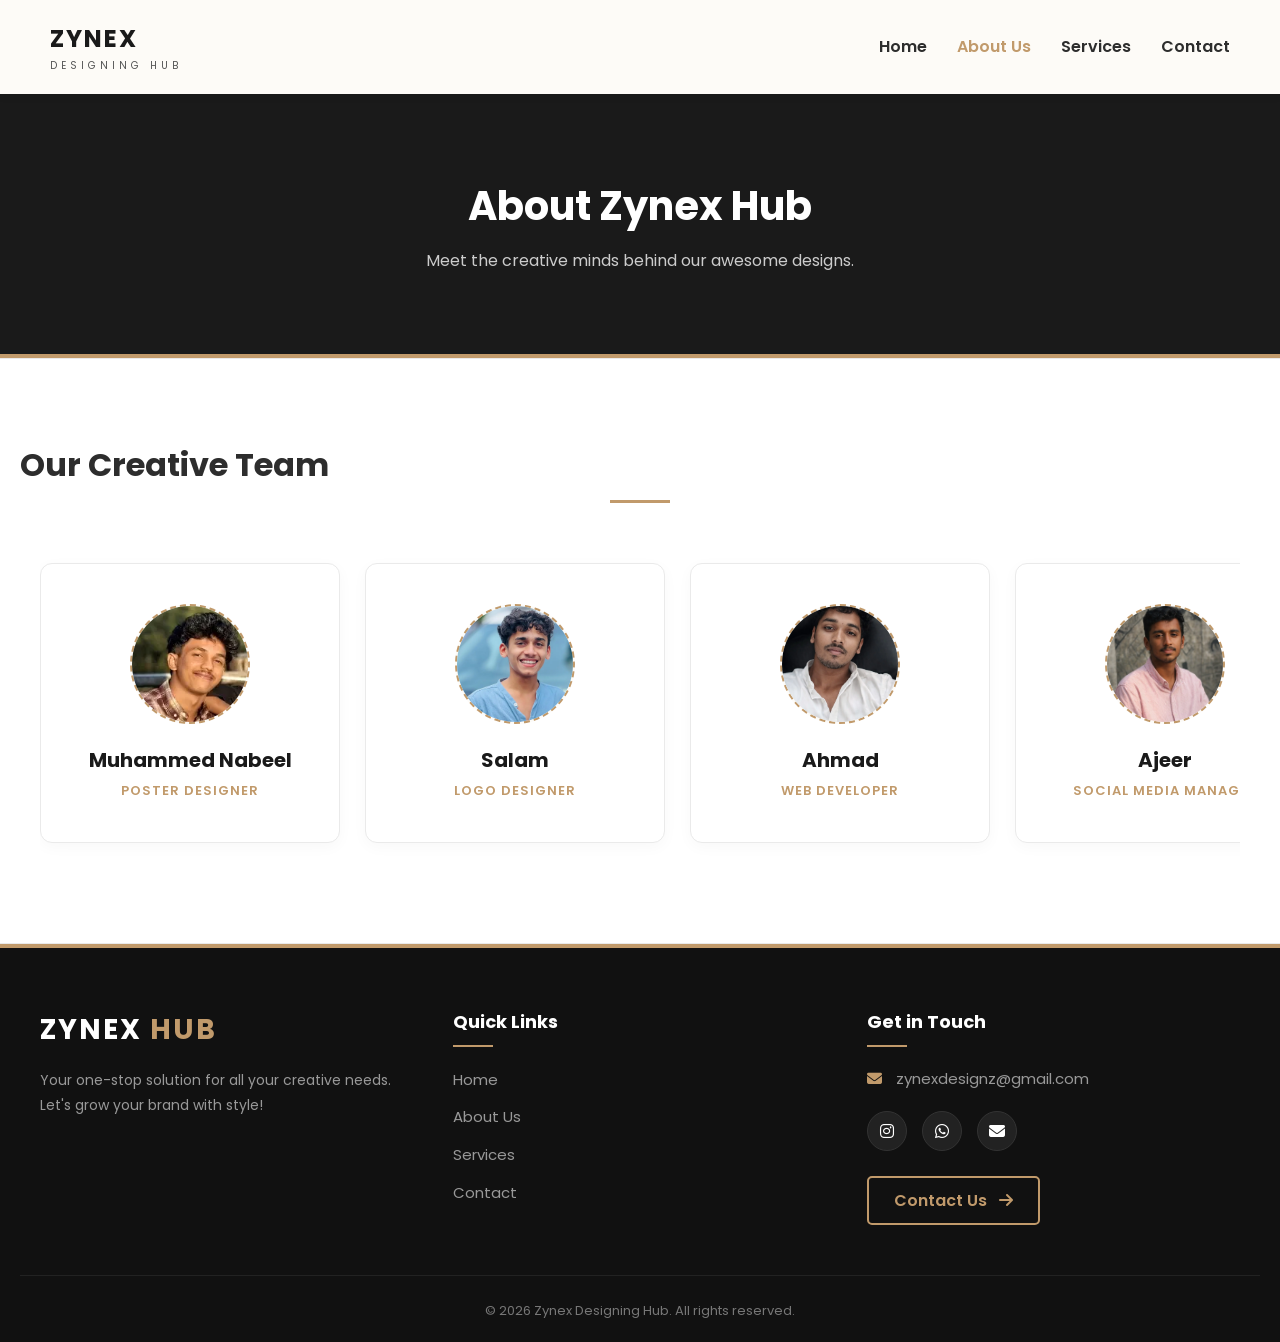
==== about.html @ 5d87f212 "Add files via upload" ====
<!DOCTYPE html>
<html lang="en">
<head>
    <meta charset="UTF-8">
    <meta name="viewport" content="width=device-width, initial-scale=1.0">
    <title>About Us - Zynex Designing Hub</title>

    <meta name="description" content="Learn more about Zynex Designing Hub. We are a creative team dedicated to providing premium Graphic Design, Video Editing, and Web Solutions.">
    <meta name="keywords" content="About Zynex Hub, Creative Team, Graphic Designers Kerala, Web Developers Kollam, Video Editors">
    <meta name="author" content="Zynex Hub">

    <meta property="og:title" content="About Zynex Designing Hub | Meet Our Team">
    <meta property="og:description" content="The passionate minds behind Zynex Hub. Let's grow your brand with style!">
    <meta property="og:image" content="favicon.png">

    <link rel="icon" type="image/png" href="favicon.png">

    <link rel="stylesheet" href="style.css">
    <link rel="stylesheet" href="https://cdnjs.cloudflare.com/ajax/libs/font-awesome/6.4.0/css/all.min.css">
    <link href="https://fonts.googleapis.com/css2?family=Poppins:wght@300;400;600;700&display=swap" rel="stylesheet">
</head>
<body>

    <nav class="navbar">
        <div class="logo">
            <h1>ZYNEX</h1>
            <p>DESIGNING HUB</p>
        </div>
        <ul class="nav-links">
            <li><a href="index.html">Home</a></li>
            <li><a href="about.html" class="active">About Us</a></li>
            <li><a href="index.html#services">Services</a></li>
            <li><a href="contact.html">Contact</a></li>
        </ul>
        <div class="hamburger">
            <i class="fas fa-bars"></i>
        </div>
    </nav>

    <section class="page-header">
        <h2>About Zynex Hub</h2>
        <p>Meet the creative minds behind our awesome designs.</p>
    </section>

    <section class="team-section">
        <div class="section-title">
            <h2>Our Creative Team</h2>
            <div class="line"></div>
        </div>
        
        <div class="team-grid">
            <div class="team-card">
                <div class="team-img">
                    <img src="nabeel.webp" alt="Member 1"> 
                </div>
                <h3>Muhammed Nabeel</h3>
                <p class="team-role">Poster designer</p>
            </div>

            <div class="team-card">
                <div class="team-img">
                    <img src="salam.webp" alt="Member 2">
                </div>
                <h3>Salam</h3>
                <p class="team-role">Logo Designer</p>
            </div>

            <div class="team-card">
                <div class="team-img">
                    <img src="ahmad.webp" alt="Member 3">
                </div>
                <h3>Ahmad</h3>
                <p class="team-role">Web Developer</p>
            </div>

            <div class="team-card">
                <div class="team-img">
                    <img src="ajeer.webp" alt="Member 4">
                </div>
                <h3>Ajeer</h3>
                <p class="team-role">Social Media Manager</p>
            </div>
        </div>
    </section>

    <footer class="modern-footer">
        <div class="footer-content">
            <div class="footer-col brand-col">
                <h2 class="footer-logo">ZYNEX <span>HUB</span></h2>
                <p class="tagline">Your one-stop solution for all your creative needs. Let's grow your brand with style!</p>
            </div>

            <div class="footer-col links-col">
                <h3>Quick Links</h3>
                <ul>
                    <li><a href="index.html">Home</a></li>
                    <li><a href="about.html">About Us</a></li>
                    <li><a href="index.html#services">Services</a></li>
                    <li><a href="contact.html">Contact</a></li>
                </ul>
            </div>

            <div class="footer-col contact-col">
                <h3>Get in Touch</h3>
                <p><i class="fas fa-envelope"></i> zynexdesignz@gmail.com</p>

                <div class="social-icons">
                    <a href="https://www.instagram.com/zynexdesigninghub?igsh=djczaDkxN2Jybmt0" class="social-btn"><i class="fab fa-instagram"></i></a>
                    <a href="https://wa.me/917510173643" class="social-btn"><i class="fab fa-whatsapp"></i></a>
                    <a href="mailto:zynexdesignz@gmail.com" class="social-btn"><i class="fas fa-envelope"></i></a>
                </div>
                
                <a href="contact.html" class="btn glow-btn">Contact Us <i class="fas fa-arrow-right"></i></a>
            </div>
        </div>

        <div class="footer-bottom">
            <p>&copy; 2026 Zynex Designing Hub. All rights reserved.</p>
        </div>
    </footer>

    <script src="script.js"></script>
</body>
</html>
---- style.css ----
/* General Setup */
* {
    margin: 0;
    padding: 0;
    box-sizing: border-box;
    font-family: 'Poppins', sans-serif;
}

body {
    background-color: #FDFBF7; /* Poster's off-white cream background */
    color: #2D2D2D; /* Dark grey for text */
    line-height: 1.6;
    overflow-x: hidden;
}

html {
    scroll-behavior: smooth;
}

/* Navbar */
.navbar {
    display: flex;
    justify-content: space-between;
    align-items: center;
    padding: 20px 50px;
    background-color: #FDFBF7;
    box-shadow: 0 2px 10px rgba(0,0,0,0.05);
    position: sticky;
    top: 0;
    z-index: 1000;
}

.logo h1 {
    font-size: 24px;
    letter-spacing: 2px;
    color: #1A1A1A;
}

.logo p {
    font-size: 10px;
    letter-spacing: 4px;
    color: #555;
    text-transform: uppercase;
}

.nav-links {
    display: flex;
    list-style: none;
}

.nav-links li {
    margin-left: 30px;
}

.nav-links a {
    text-decoration: none;
    color: #2D2D2D;
    font-weight: 600;
    transition: color 0.3s ease;
}

.nav-links a:hover, .nav-links a.active {
    color: #C19A6B; /* Soft gold/brown accent from poster */
}

.hamburger {
    display: none;
    font-size: 24px;
    cursor: pointer;
}

/* Hero Section */
.hero {
    height: 80vh;
    display: flex;
    justify-content: center;
    align-items: center;
    text-align: center;
    padding: 0 20px;
}

.hero-content h4 {
    font-size: 20px;
    color: #555;
    margin-bottom: 10px;
}

.hero-content h2 {
    font-size: 48px;
    color: #1A1A1A;
    margin-bottom: 20px;
}

.hero-content p {
    font-size: 18px;
    color: #666;
    margin-bottom: 30px;
}

.btn {
    text-decoration: none;
    background-color: #2D2D2D;
    color: #fff;
    padding: 12px 30px;
    border-radius: 5px;
    font-weight: 600;
    transition: background 0.3s;
}

.btn:hover {
    background-color: #C19A6B;
}

/* ==================================
   ABOUT PAGE & TEAM SECTION
   ================================== */
.page-header {
    background-color: #1A1A1A;
    color: #fff;
    padding: 80px 20px;
    text-align: center;
    border-bottom: 4px solid #C19A6B;
}

.page-header h2 {
    font-size: 40px;
    margin-bottom: 10px;
}

.page-header p {
    color: #ccc;
    font-size: 16px;
}

.team-section {
    padding: 80px 20px;
    background-color: #ffffff; 
    border-top: 1px solid #EAEAEA;
    border-bottom: 1px solid #EAEAEA;
}

.team-grid {
    display: grid;
    grid-template-columns: repeat(auto-fit, minmax(220px, 1fr));
    gap: 30px;
    max-width: 1200px;
    margin: 0 auto;
}

.team-card {
    background: #fff;
    padding: 40px 20px;
    border-radius: 12px;
    text-align: center;
    box-shadow: 0 4px 15px rgba(0,0,0,0.03);
    border: 1px solid #EAEAEA;
    transition: transform 0.3s ease;
}

.team-card:hover {
    transform: translateY(-10px);
}

.team-img {
    width: 120px;
    height: 120px;
    background-color: #FDFBF7;
    border: 2px dashed #C19A6B;
    border-radius: 50%;
    margin: 0 auto 20px auto;
    display: flex;
    justify-content: center;
    align-items: center;
    font-size: 50px;
    color: #C19A6B;
    overflow: hidden;
}

.team-img img {
    width: 100%;
    height: 100%;
    object-fit: cover;
}

.team-card h3 {
    font-size: 20px;
    color: #1A1A1A;
    margin-bottom: 5px;
}

.team-role {
    font-size: 13px;
    color: #C19A6B;
    font-weight: 600;
    text-transform: uppercase;
    letter-spacing: 1px;
}

/* ==================================
   SERVICES SECTION
   ================================== */
.services {
    padding: 80px 20px;
    text-align: center;
}

.section-title h2 {
    font-size: 32px;
    margin-bottom: 10px;
}

.line {
    width: 60px;
    height: 3px;
    background-color: #C19A6B;
    margin: 0 auto 40px auto;
}

.services-grid {
    display: flex;
    flex-direction: row; 
    justify-content: center;
    align-items: stretch;
    gap: 25px;
    max-width: 1200px;
    margin: 0 auto;
    padding: 20px 0; 
}

.service-card {
    background: #ffffff;
    padding: 40px 25px;
    border-radius: 12px;
    box-shadow: 0 4px 25px rgba(0, 0, 0, 0.04);
    border: 1px solid #F2F2F2;
    transition: transform 0.3s ease, box-shadow 0.3s ease;
    flex: 1; 
    min-width: 240px; 
    text-align: center;
}

.service-card:hover {
    transform: translateY(-8px);
    box-shadow: 0 10px 30px rgba(0, 0, 0, 0.08);
}

.service-card i {
    font-size: 45px;
    color: #C19A6B; 
    margin-bottom: 20px;
    display: block;
}

.service-card h3 {
    font-size: 18px;
    color: #1A1A1A;
    margin-bottom: 12px;
    font-weight: 700;
}

.service-card p {
    font-size: 14px;
    color: #666;
    line-height: 1.6;
}

/* Features Highlights */
.features {
    display: flex;
    justify-content: center;
    flex-wrap: wrap;
    gap: 20px;
    padding: 40px 20px;
    background-color: #fff;
    border-top: 1px solid #EAEAEA;
    border-bottom: 1px solid #EAEAEA;
}

.feature-box {
    display: flex;
    align-items: center;
    gap: 10px;
    padding: 15px 25px;
    background: #FDFBF7;
    border-radius: 50px;
    font-weight: 600;
    border: 1px solid #EAEAEA;
}

.feature-box i {
    color: #C19A6B;
}

/* ==================================
   CONTACT PAGE STYLING
   ================================== */
.contact-page-section {
    padding: 80px 20px;
    background-color: #FDFBF7;
}

.contact-container {
    max-width: 1000px;
    margin: 0 auto;
    display: flex;
    background: #fff;
    border-radius: 15px;
    box-shadow: 0 10px 30px rgba(0,0,0,0.05);
    overflow: hidden;
    border: 1px solid #EAEAEA;
}

/* Left Side - Info */
.contact-details {
    flex: 1;
    background-color: #1A1A1A;
    color: #fff;
    padding: 50px 40px;
}

.contact-details h3 {
    font-size: 24px;
    margin-bottom: 10px;
    color: #C19A6B;
}

.contact-details > p {
    color: #ccc;
    font-size: 14px;
    margin-bottom: 40px;
}

.info-item {
    display: flex;
    align-items: flex-start;
    margin-bottom: 30px;
}

.info-item i {
    font-size: 20px;
    color: #C19A6B;
    margin-right: 20px;
    margin-top: 5px;
}

.info-item h4 {
    font-size: 16px;
    margin-bottom: 5px;
}

.info-item p {
    color: #aaa;
    font-size: 14px;
}

/* Right Side - Form (അപ്‌ഡേറ്റ് ചെയ്ത ഭാഗം) */
.contact-form-box {
    flex: 1.5;
    padding: 50px 40px;
}

.form .input-row {
    display: flex;
    gap: 20px;
}

.form .input-group {
    display: flex;
    flex-direction: column;
    margin-bottom: 25px;
    flex: 1;
}

.form label {
    font-size: 14px;
    font-weight: 600;
    margin-bottom: 8px;
    color: #333;
}

/* input, textarea, select എന്നിവയ്ക്ക് ഒരേ ഡിസൈൻ */
.form input, .form textarea, .form select {
    padding: 12px 15px;
    border: 1px solid #ddd;
    border-radius: 8px;
    font-size: 14px;
    font-family: 'Poppins', sans-serif;
    outline: none;
    transition: all 0.3s ease;
    background-color: #FAFAFA;
    width: 100%;
}

/* ഡ്രോപ്പ്-ഡൗൺ ബോക്സിന് മാത്രം വേണ്ട മാറ്റങ്ങൾ */
.form select {
    cursor: pointer;
    appearance: none;
    background-image: url("data:image/svg+xml;charset=UTF-8,%3Csvg xmlns='http://www.w3.org/2000/svg' width='12' height='12' viewBox='0 0 24 24' fill='none' stroke='%23333' stroke-width='2' stroke-linecap='round' stroke-linejoin='round'%3E%3Cpolyline points='6 9 12 15 18 9'%3E%3C/polyline%3E%3C/svg%3E");
    background-repeat: no-repeat;
    background-position: right 15px center;
}

.form input:focus, .form textarea:focus, .form select:focus {
    border-color: #C19A6B;
    background-color: #fff;
    box-shadow: 0 0 8px rgba(193, 154, 107, 0.1);
}

.submit-btn {
    width: 100%;
    cursor: pointer;
    font-size: 16px;
    border: none;
    padding: 15px;
    display: flex;
    justify-content: center;
    align-items: center;
    gap: 10px;
}

/* ==================================
   MODERN FOOTER STYLING
   ================================== */
.modern-footer {
    background-color: #111111;
    color: #EAEAEA;
    padding: 60px 20px 20px;
    font-family: 'Poppins', sans-serif;
    border-top: 4px solid #C19A6B;
}

.footer-content {
    display: flex;
    flex-wrap: wrap;
    justify-content: space-between;
    gap: 40px;
    max-width: 1200px;
    margin: 0 auto 50px auto;
}

.footer-col {
    flex: 1;
    min-width: 250px;
}

.footer-logo {
    font-size: 28px;
    letter-spacing: 2px;
    color: #fff;
    margin-bottom: 15px;
}

.footer-logo span {
    color: #C19A6B;
}

.tagline {
    color: #999;
    font-size: 14px;
    line-height: 1.8;
}

.footer-col h3 {
    font-size: 18px;
    margin-bottom: 20px;
    color: #fff;
    position: relative;
    padding-bottom: 10px;
}

.footer-col h3::after {
    content: '';
    position: absolute;
    left: 0;
    bottom: 0;
    width: 40px;
    height: 2px;
    background-color: #C19A6B;
}

.links-col ul {
    list-style: none;
}

.links-col ul li {
    margin-bottom: 12px;
}

.links-col ul li a {
    color: #999;
    text-decoration: none;
    transition: all 0.3s ease;
    font-size: 15px;
}

.links-col ul li a:hover {
    color: #C19A6B;
    padding-left: 8px;
}

.contact-col p {
    color: #999;
    margin-bottom: 20px;
    font-size: 15px;
}

.contact-col p i {
    color: #C19A6B;
    margin-right: 10px;
}

.social-icons {
    display: flex;
    gap: 15px;
    margin-bottom: 25px;
}

.social-btn {
    display: flex;
    justify-content: center;
    align-items: center;
    width: 40px;
    height: 40px;
    background-color: #222;
    color: #fff;
    border-radius: 50%;
    text-decoration: none;
    transition: all 0.3s ease;
    border: 1px solid #333;
}

.social-btn:hover {
    background-color: #C19A6B;
    border-color: #C19A6B;
    transform: translateY(-5px);
}

.glow-btn {
    display: inline-block;
    background: transparent;
    border: 2px solid #C19A6B;
    color: #C19A6B;
    padding: 10px 25px;
    border-radius: 5px;
    text-decoration: none;
    font-weight: 600;
    transition: all 0.3s ease;
}

.glow-btn i {
    margin-left: 8px;
    transition: transform 0.3s ease;
}

.glow-btn:hover {
    background-color: #C19A6B;
    color: #111;
    box-shadow: 0 0 15px rgba(193, 154, 107, 0.4);
}

.glow-btn:hover i {
    transform: translateX(5px);
}

.footer-bottom {
    text-align: center;
    border-top: 1px solid #222;
    padding-top: 25px;
    color: #777;
    font-size: 13px;
}

/* ==================================
   RESPONSIVE MOBILE STYLING 
   ================================== */
@media (max-width: 768px) {
    .nav-links {
        display: none;
        flex-direction: column;
        width: 100%;
        position: absolute;
        top: 70px;
        left: 0;
        background-color: #FDFBF7;
        box-shadow: 0 5px 10px rgba(0,0,0,0.1);
    }
    
    .nav-links.active {
        display: flex;
    }

    .nav-links li {
        margin: 0;
        text-align: center;
        padding: 15px 0;
        border-bottom: 1px solid #eee;
    }

    .hamburger {
        display: block;
    }

    .hero-content h2 {
        font-size: 36px;
    }

    .services-grid, .team-grid {
        display: flex;
        flex-direction: row; 
        flex-wrap: nowrap;   
        justify-content: flex-start; 
        overflow-x: auto;    
        scroll-snap-type: x mandatory; 
        padding-bottom: 20px; 
        -webkit-overflow-scrolling: touch; 
        gap: 15px; 
        margin: 0 15px; 
    }

    .service-card, .team-card {
        flex: 0 0 85%; 
        scroll-snap-align: center; 
        min-width: unset; 
    }
    
    .services-grid::-webkit-scrollbar, .team-grid::-webkit-scrollbar { height: 5px; }
    .services-grid::-webkit-scrollbar-thumb, .team-grid::-webkit-scrollbar-thumb { background: #C19A6B; border-radius: 10px; }

    .contact-container {
        flex-direction: column;
    }
    .form .input-row {
        flex-direction: column;
        gap: 0;
    }
    .contact-details, .contact-form-box {
        padding: 30px 20px;
    }
}
/* --- Contact Information Styling --- */
.info-item-row {
    display: flex;
    justify-content: space-between;
    align-items: center;
    background: rgba(255, 255, 255, 0.03); /* Dark background theme-ന് അനുയോജ്യം */
    padding: 15px;
    border-radius: 10px;
    margin-bottom: 20px;
    border: 1px solid rgba(255, 255, 255, 0.05);
    transition: 0.3s;
}

.info-item-row:hover {
    background: rgba(255, 255, 255, 0.05);
}

.info-main {
    display: flex;
    align-items: center;
    gap: 15px;
}

.info-main i {
    font-size: 20px;
    color: #C19A6B; /* നിങ്ങളുടെ ഗോൾഡൻ/ബ്രൗൺ തീം കളർ */
}

.info-main h4 {
    font-size: 16px;
    margin-bottom: 2px;
    color: #fff;
}

.info-main p {
    font-size: 14px;
    color: #aaa;
}

/* വലതുവശത്തെ ലിങ്ക് ഐക്കൺ */
.direct-link-icon {
    width: 35px;
    height: 35px;
    background: #C19A6B;
    color: #1A1A1A;
    border-radius: 50%;
    display: flex;
    justify-content: center;
    align-items: center;
    text-decoration: none;
    transition: 0.3s;
    font-size: 12px;
}

.direct-link-icon:hover {
    transform: scale(1.1);
    background: #fff;
}

/* --- Horizontal Scroll Fix (Services & Team Sections) --- */
.services-grid, .team-grid {
    display: flex !important;
    flex-direction: row !important;
    justify-content: flex-start !important;
    gap: 25px;
    overflow-x: auto;
    padding: 20px 0;
    scroll-snap-type: x mandatory;
    -webkit-overflow-scrolling: touch; /* iOS-ൽ സ്മൂത്ത് സ്ക്രോളിംഗിന് */
}

/* സ്ക്രോൾ ബാർ ഹൈഡ് ചെയ്യാൻ (വൃത്തിയുള്ള ലുക്കിന്) */
.services-grid::-webkit-scrollbar, .team-grid::-webkit-scrollbar {
    display: none;
}

.service-card, .team-card {
    flex: 0 0 300px; /* കാർഡുകളുടെ വീതി കൃത്യമായി നിശ്ചയിക്കുന്നു */
    scroll-snap-align: center;
}

/* മൊബൈൽ ഡിസൈൻ മാറ്റങ്ങൾ */
@media (max-width: 768px) {
    .service-card {
        flex: 0 0 85%; /* മൊബൈലിൽ കാർഡ് കുറച്ചുകൂടി വലുതായി കാണാൻ */
    }
    .team-card {
        flex: 0 0 75%;
    }
    .info-item-row {
        padding: 12px;
    }
}
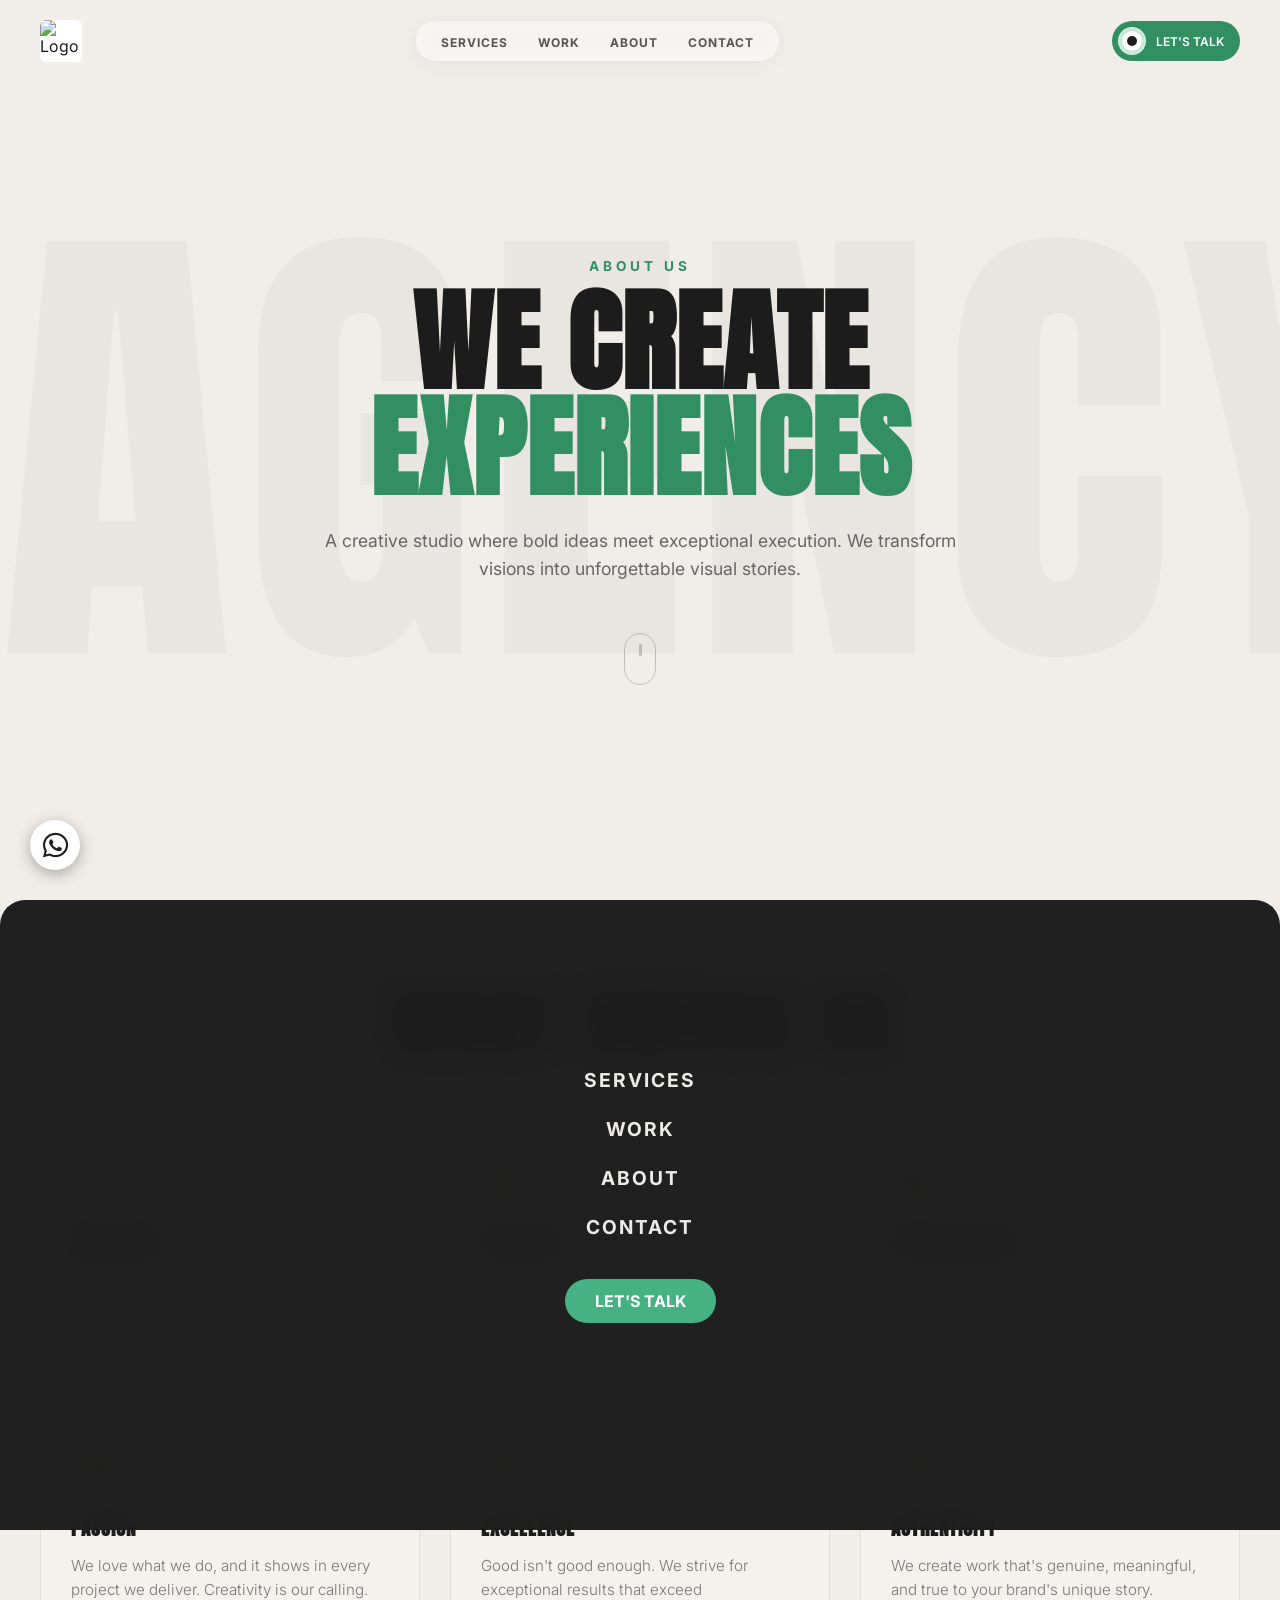
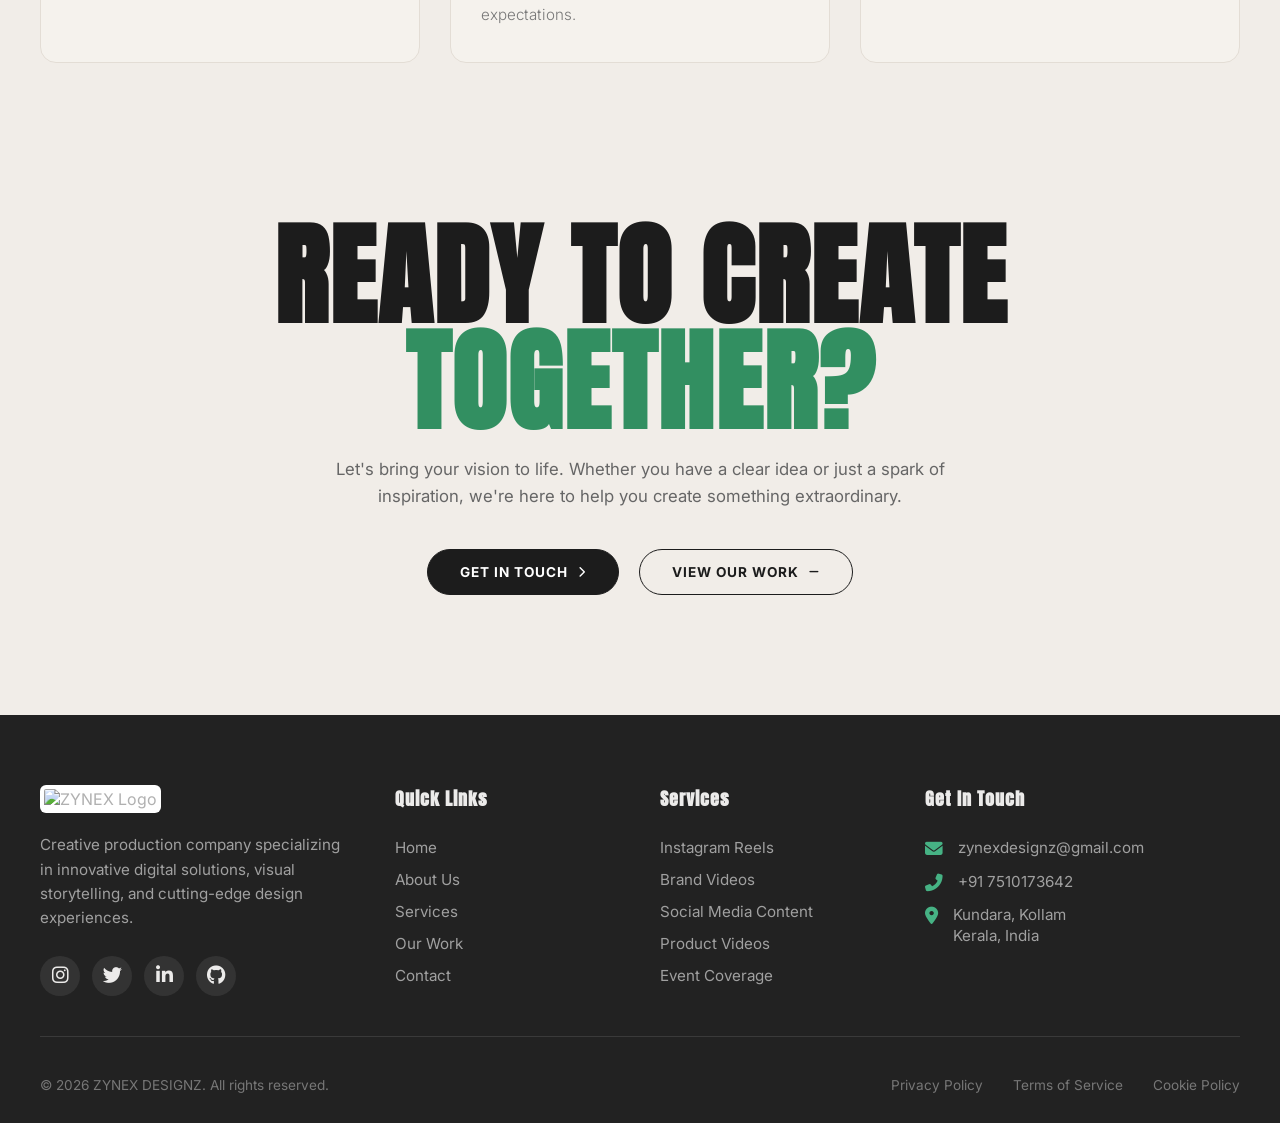
==== commit 3ed9031c: "Add files via upload" ====
--- a/about.html
+++ b/about.html
@@ -3,122 +3,616 @@
 <head>
     <meta charset="UTF-8">
     <meta name="viewport" content="width=device-width, initial-scale=1.0">
-    <title>About Us - Zynex Designing Hub</title>
-
-    <meta name="description" content="Learn more about Zynex Designing Hub. We are a creative team dedicated to providing premium Graphic Design, Video Editing, and Web Solutions.">
-    <meta name="keywords" content="About Zynex Hub, Creative Team, Graphic Designers Kerala, Web Developers Kollam, Video Editors">
-    <meta name="author" content="Zynex Hub">
-
-    <meta property="og:title" content="About Zynex Designing Hub | Meet Our Team">
-    <meta property="og:description" content="The passionate minds behind Zynex Hub. Let's grow your brand with style!">
-    <meta property="og:image" content="favicon.png">
-
-    <link rel="icon" type="image/png" href="favicon.png">
-
-    <link rel="stylesheet" href="style.css">
+    <title>About Us - ZYNEX Creative Production Studio</title>
+    <!-- Fonts -->
+    <link rel="preconnect" href="https://fonts.googleapis.com">
+    <link rel="preconnect" href="https://fonts.gstatic.com" crossorigin>
+    <link href="https://fonts.googleapis.com/css2?family=Anton&family=Inter:wght@300;400;600;700;800&display=swap" rel="stylesheet">
+    <!-- Icons -->
     <link rel="stylesheet" href="https://cdnjs.cloudflare.com/ajax/libs/font-awesome/6.4.0/css/all.min.css">
-    <link href="https://fonts.googleapis.com/css2?family=Poppins:wght@300;400;600;700&display=swap" rel="stylesheet">
+    
+    <style>
+        /* --- Reset & Base --- */
+        * { margin: 0; padding: 0; box-sizing: border-box; }
+        body {
+            font-family: 'Inter', sans-serif;
+            background-color: #f1ede8; 
+            color: #1c1c1c;
+            overflow-x: hidden;
+            position: relative;
+        }
+
+        /* --- Navigation Header --- */
+        header {
+            position: fixed; top: 0; left: 0; width: 100%;
+            display: flex; justify-content: space-between; align-items: center;
+            padding: 20px 40px;
+            background: rgba(241, 237, 232, 0.85);
+            backdrop-filter: blur(10px); z-index: 1000;
+            animation: slideDown 1s cubic-bezier(0.2, 0.8, 0.2, 1) forwards;
+        }
+        @keyframes slideDown {
+            0% { opacity: 0; transform: translateY(-100%); }
+            100% { opacity: 1; transform: translateY(0); }
+        }
+
+        .logo { width: 42px; height: 42px; background: #ffffff; border-radius: 6px; overflow: hidden; display: flex; align-items: center; justify-content: center; }
+        .logo img { width: 100%; height: 100%; object-fit: cover; display: block; }
+
+        .nav-container {
+            display: flex; align-items: center;
+            background: rgba(255, 255, 255, 0.4); backdrop-filter: blur(5px);
+            padding: 10px 25px; border-radius: 50px;
+            box-shadow: 0 4px 20px rgba(0,0,0,0.05);
+            animation: navGlow 3s ease-in-out infinite;
+        }
+        @keyframes navGlow {
+            0%, 100% { box-shadow: 0 0 5px rgba(50, 143, 97, 0.1); }
+            50% { box-shadow: 0 0 20px rgba(50, 143, 97, 0.2); }
+        }
+        .nav-links { display: flex; gap: 30px; list-style: none; }
+        .nav-links li { position: relative; }
+        .nav-links li a {
+            text-decoration: none; color: #555; font-size: 0.75rem;
+            font-weight: 700; text-transform: uppercase; letter-spacing: 1px;
+            transition: color 0.3s ease; position: relative;
+        }
+        .nav-links li a::after {
+            content: ''; position: absolute; bottom: -4px; left: 0;
+            width: 0; height: 2px; background-color: #328f61; transition: width 0.3s ease;
+        }
+        .nav-links li a:hover { color: #1c1c1c; }
+        .nav-links li a:hover::after { width: 100%; }
+
+        .cta-btn {
+            background-color: #328f61; color: white; padding: 6px 16px 6px 6px;
+            border-radius: 50px; text-decoration: none; font-weight: 600; font-size: 0.75rem;
+            display: flex; align-items: center; gap: 10px; transition: background 0.3s ease, transform 0.2s ease;
+        }
+        .cta-btn:hover { background-color: #26734d; transform: scale(1.05); }
+        .eye-wrapper { width: 28px; height: 28px; background: #c4e6d6; border-radius: 50%; display: flex; justify-content: center; align-items: center; border: 2px solid rgba(255,255,255,0.2); }
+        .eye { width: 20px; height: 20px; background: white; border-radius: 50%; position: relative; overflow: hidden; display: flex; justify-content: center; align-items: center; }
+        .pupil { width: 10px; height: 10px; background: #1c1c1c; border-radius: 50%; position: absolute; top: 50%; left: 50%; transform: translate(-50%, -50%); }
+
+        .hamburger { display: none; width: 28px; height: 20px; flex-direction: column; justify-content: space-between; cursor: pointer; z-index: 1001; position: relative; }
+        .hamburger span { display: block; width: 100%; height: 2.5px; background-color: #1c1c1c; border-radius: 2px; transition: all 0.3s ease-in-out; transform-origin: center; }
+        .hamburger.active span:nth-child(1) { transform: translateY(8.5px) rotate(45deg); }
+        .hamburger.active span:nth-child(2) { opacity: 0; transform: scaleX(0); }
+        .hamburger.active span:nth-child(3) { transform: translateY(-8.5px) rotate(-45deg); }
+
+        .menu-overlay { position: fixed; top: 0; left: 0; width: 100%; height: 100%; background: rgba(0, 0, 0, 0.7); z-index: 1999; opacity: 0; pointer-events: none; transition: opacity 0.4s ease; }
+        .menu-overlay.active { opacity: 1; pointer-events: auto; }
+        .mobile-menu { position: fixed; bottom: 0; left: 0; width: 100%; height: 70vh; background: rgba(28, 28, 28, 0.98); backdrop-filter: blur(15px); border-top-left-radius: 25px; border-top-right-radius: 25px; z-index: 2000; display: flex; flex-direction: column; align-items: center; justify-content: center; gap: 30px; transform: translateY(100%); transition: transform 0.4s cubic-bezier(0.2, 0.8, 0.2, 1); padding: 40px 20px 80px; }
+        .mobile-menu.active { transform: translateY(0); }
+        .mobile-nav-links { list-style: none; display: flex; flex-direction: column; align-items: center; gap: 25px; }
+        .mobile-nav-links li a { text-decoration: none; color: #ecebea; font-size: 1.2rem; font-weight: 700; text-transform: uppercase; letter-spacing: 2px; transition: color 0.3s ease; }
+        .mobile-nav-links li a:hover { color: #46b284; }
+        .mobile-cta-btn { background-color: #46b284; color: white; padding: 12px 30px; border-radius: 50px; text-decoration: none; font-weight: 700; font-size: 1rem; margin-top: 10px; transition: transform 0.2s ease, background 0.3s ease; }
+        .mobile-cta-btn:hover { background-color: #3a926a; transform: scale(1.05); }
+
+        /* --- ABOUT HERO SECTION --- */
+        #about-hero {
+            min-height: 100vh; display: flex; flex-direction: column;
+            justify-content: center; align-items: center;
+            position: relative; padding: 120px 20px 80px;
+            overflow: hidden; text-align: center;
+        }
+        .bg-title-text {
+            position: absolute; top: 50%; left: 50%; transform: translate(-50%, -50%);
+            font-family: 'Anton', sans-serif; font-size: clamp(15rem, 40vw, 30rem);
+            color: #1c1c1c; opacity: 0.03; pointer-events: none; z-index: 0;
+            letter-spacing: 10px; user-select: none; width: 100%; text-align: center;
+        }
+        .about-content { position: relative; z-index: 1; max-width: 900px; }
+        .about-subtitle {
+            font-size: 0.85rem; letter-spacing: 4px; color: #328f61;
+            text-transform: uppercase; font-weight: 700; margin-bottom: 15px; display: inline-block;
+        }
+        .about-heading {
+            font-family: 'Anton', sans-serif; font-size: clamp(4rem, 10vw, 7rem);
+            line-height: 0.95; letter-spacing: 1px; color: #1c1c1c; margin-bottom: 25px;
+        }
+        .about-heading .highlight-green { color: #328f61; }
+        .about-desc { max-width: 650px; margin: 0 auto; color: #666; font-size: 1.1rem; line-height: 1.6; font-weight: 400; }
+        .scroll-pill { margin-top: 50px; width: 32px; height: 52px; border: 1px solid #a0a0a0; border-radius: 50px; position: relative; display: flex; justify-content: center; padding-top: 10px; opacity: 0.6; }
+        .scroll-pill::after { content: ''; width: 3px; height: 12px; background-color: #a0a0a0; border-radius: 3px; animation: pillScroll 2s ease-in-out infinite; }
+        @keyframes pillScroll { 0% { opacity: 0; transform: translateY(0); } 50% { opacity: 1; transform: translateY(6px); } 100% { opacity: 0; transform: translateY(0); } }
+
+        /* --- VALUES SECTION --- */
+        #values-section {
+            background-color: #f1ede8;
+            padding: 60px 20px 100px;
+            display: flex; flex-direction: column;
+            align-items: center;
+        }
+        .values-header { text-align: center; margin-bottom: 60px; }
+        .values-header .about-subtitle { margin-bottom: 10px; }
+        .values-heading {
+            font-family: 'Anton', sans-serif;
+            font-size: clamp(3rem, 8vw, 5rem);
+            color: #1c1c1c;
+            letter-spacing: 2px;
+            line-height: 0.9;
+        }
+        .values-grid {
+            display: grid;
+            grid-template-columns: repeat(3, 1fr);
+            gap: 30px;
+            max-width: 1200px;
+            width: 100%;
+        }
+        .value-card {
+            background-color: #f5f2ed;
+            border: 1px solid #e3ddd5;
+            border-radius: 16px;
+            padding: 35px 30px;
+            transition: all 0.3s ease;
+            min-height: 220px;
+            display: flex;
+            flex-direction: column;
+        }
+        .value-card .icon-box {
+            width: 50px;
+            height: 50px;
+            background-color: #ebe6df;
+            border-radius: 12px;
+            display: flex;
+            align-items: center;
+            justify-content: center;
+            font-size: 1.2rem;
+            margin-bottom: 20px;
+            color: #555;
+        }
+        .value-card h3 {
+            font-family: 'Anton', sans-serif;
+            font-size: 1.2rem;
+            letter-spacing: 1px;
+            margin-bottom: 12px;
+            color: #1c1c1c;
+        }
+        .value-card p {
+            color: #777;
+            font-size: 0.95rem;
+            line-height: 1.6;
+            font-weight: 300;
+        }
+        .value-card:hover {
+            transform: translateY(-5px);
+            border-color: #9b6b43;
+            box-shadow: 0 0 20px rgba(155, 107, 67, 0.25);
+        }
+
+        /* --- CTA SECTION (Ready to Create Together?) --- */
+        #cta-section {
+            background-color: #f1ede8;
+            padding: 60px 20px 120px;
+            display: flex; flex-direction: column;
+            align-items: center;
+            text-align: center;
+        }
+        .cta-heading {
+            font-family: 'Anton', sans-serif;
+            font-size: clamp(4rem, 10vw, 7rem);
+            line-height: 0.95;
+            color: #1c1c1c;
+            letter-spacing: 2px;
+            margin-bottom: 20px;
+        }
+        .cta-heading .highlight-green {
+            color: #328f61;
+            display: inline-block;
+        }
+        .cta-desc {
+            max-width: 650px;
+            margin: 0 auto 40px;
+            color: #666;
+            font-size: 1.05rem;
+            line-height: 1.6;
+            font-weight: 400;
+        }
+        .cta-buttons-row {
+            display: flex;
+            justify-content: center;
+            gap: 20px;
+            flex-wrap: wrap;
+        }
+        .cta-btn-dark {
+            background-color: #1c1c1c;
+            color: #fff;
+            padding: 14px 32px;
+            border-radius: 50px;
+            text-decoration: none;
+            font-weight: 700;
+            font-size: 0.85rem;
+            text-transform: uppercase;
+            letter-spacing: 1px;
+            display: flex;
+            align-items: center;
+            gap: 10px;
+            transition: background 0.3s ease;
+            border: 1px solid #1c1c1c;
+        }
+        .cta-btn-dark:hover {
+            background-color: #3a3a3a;
+            border-color: #3a3a3a;
+        }
+        .cta-btn-outline-light {
+            background: transparent;
+            color: #1c1c1c;
+            border: 1px solid #1c1c1c;
+            padding: 14px 32px;
+            border-radius: 50px;
+            text-decoration: none;
+            font-weight: 700;
+            font-size: 0.85rem;
+            text-transform: uppercase;
+            letter-spacing: 1px;
+            display: flex;
+            align-items: center;
+            gap: 10px;
+            transition: all 0.3s ease;
+        }
+        .cta-btn-outline-light:hover {
+            background: #1c1c1c;
+            color: #fff;
+        }
+
+        /* --- WhatsApp --- */
+        .whatsapp-icon {
+            position: fixed; bottom: 30px; left: 30px;
+            width: 50px; height: 50px; background-color: white;
+            border-radius: 50%; display: flex; align-items: center;
+            justify-content: center; color: #1c1c1c; font-size: 1.8rem;
+            text-decoration: none; box-shadow: 0 4px 15px rgba(0,0,0,0.3);
+            transition: transform 0.3s ease; z-index: 100;
+        }
+        .whatsapp-icon:hover { transform: scale(1.1); color: #25D366; }
+
+        /* --- MISSING FOOTER CSS FIXED HERE --- */
+        #main-footer {
+            background-color: #222222;
+            color: #b0b0b0;
+            padding: 70px 40px 30px;
+            font-family: 'Inter', sans-serif;
+        }
+        .footer-container {
+            display: grid;
+            grid-template-columns: 1.4fr 1fr 1fr 1.4fr;
+            gap: 40px;
+            max-width: 1400px;
+            margin: 0 auto;
+            padding-bottom: 40px;
+            border-bottom: 1px solid #3a3a3a;
+        }
+        .footer-logo {
+            margin-bottom: 20px;
+        }
+        .footer-logo img {
+            height: 40px;
+            width: 40px;
+            background: #ffffff;
+            border-radius: 6px;
+            padding: 4px;
+            object-fit: contain;
+        }
+        .footer-desc {
+            font-size: 0.95rem;
+            line-height: 1.6;
+            color: #a0a0a0;
+            margin-bottom: 25px;
+            max-width: 300px;
+        }
+        .footer-col h4 {
+            color: #ecebea;
+            font-size: 1.1rem;
+            font-weight: 700;
+            margin-bottom: 25px;
+            font-family: 'Anton', sans-serif;
+            letter-spacing: 1px;
+        }
+        .footer-col ul {
+            list-style: none;
+            display: flex;
+            flex-direction: column;
+            gap: 12px;
+        }
+        .footer-col ul li a {
+            text-decoration: none;
+            color: #a0a0a0;
+            transition: color 0.3s ease;
+            font-size: 0.95rem;
+        }
+        .footer-col ul li a:hover {
+            color: #46b284;
+        }
+        /* Social Icons */
+        .social-links {
+            display: flex;
+            gap: 12px;
+        }
+        .social-links a {
+            width: 40px;
+            height: 40px;
+            background: rgba(255,255,255,0.08);
+            border-radius: 50%;
+            display: flex;
+            align-items: center;
+            justify-content: center;
+            color: #ecebea;
+            font-size: 1.2rem;
+            transition: all 0.3s ease;
+            text-decoration: none;
+        }
+        .social-links a:hover {
+            background: #46b284;
+            color: #fff;
+            transform: translateY(-3px);
+        }
+        /* Contact Info */
+        .contact-info li {
+            display: flex;
+            align-items: flex-start;
+            gap: 15px;
+            color: #a0a0a0;
+            font-size: 0.95rem;
+            line-height: 1.4;
+        }
+        .contact-info li i {
+            color: #46b284;
+            margin-top: 3px;
+            font-size: 1.1rem;
+        }
+        .contact-info li a {
+            color: #a0a0a0;
+            text-decoration: none;
+        }
+        .contact-info li a:hover {
+            color: #46b284;
+        }
+        .contact-info li span {
+            color: #a0a0a0;
+        }
+        /* Footer Bottom */
+        .footer-bottom {
+            display: flex;
+            justify-content: space-between;
+            align-items: center;
+            max-width: 1400px;
+            margin: 20px auto 0;
+            padding-top: 20px;
+            flex-wrap: wrap;
+            gap: 20px;
+        }
+        .footer-bottom p {
+            color: #777;
+            font-size: 0.85rem;
+        }
+        .footer-bottom-right {
+            display: flex;
+            gap: 30px;
+        }
+        .footer-bottom-right a {
+            color: #777;
+            text-decoration: none;
+            font-size: 0.85rem;
+            transition: color 0.3s ease;
+        }
+        .footer-bottom-right a:hover {
+            color: #46b284;
+        }
+
+        /* --- RESPONSIVENESS --- */
+        @media (max-width: 900px) {
+            .nav-container, .cta-btn { display: none !important; }
+            .hamburger { display: flex; }
+            header { flex-direction: row; padding: 15px 20px; }
+            #about-hero { padding: 100px 20px 60px; }
+            .bg-title-text { font-size: clamp(12rem, 35vw, 20rem); }
+            .values-grid { grid-template-columns: repeat(2, 1fr); }
+            #main-footer { padding: 50px 20px 30px; }
+            .footer-container { grid-template-columns: repeat(2, 1fr); }
+            .footer-bottom { flex-direction: column-reverse; text-align: center; }
+        }
+        @media (max-width: 600px) {
+            .mobile-menu { height: 85vh; padding: 40px 20px 100px; }
+            .mobile-nav-links li a { font-size: 1rem; }
+            .mobile-cta-btn { font-size: 0.9rem; padding: 10px 25px; }
+            .bg-title-text { font-size: clamp(8rem, 30vw, 15rem); }
+            .values-grid { grid-template-columns: 1fr; }
+            #cta-section { padding: 60px 20px 80px; }
+            .cta-buttons-row { flex-direction: column; align-items: center; }
+            .cta-btn-dark, .cta-btn-outline-light { width: 100%; justify-content: center; }
+            .footer-container { grid-template-columns: 1fr; text-align: center; }
+            .footer-desc { max-width: 100%; margin: 0 auto 25px; }
+            .social-links { justify-content: center; }
+            .contact-info li { justify-content: center; }
+            .footer-bottom-right { flex-direction: column; gap: 10px; }
+        }
+    </style>
 </head>
 <body>
 
-    <nav class="navbar">
-        <div class="logo">
-            <h1>ZYNEX</h1>
-            <p>DESIGNING HUB</p>
+    <header>
+        <div class="logo"><img src="https://ui-avatars.com/api/?name=Z&background=fff&color=000&size=128" alt="Logo"></div>
+        <div class="nav-container">
+            <ul class="nav-links">
+                <li><a href="index.html">Services</a></li>
+                <li><a href="work.html">Work</a></li>
+                <li><a href="about.html">About</a></li>
+                <li><a href="contact.html">Contact</a></li>
+            </ul>
         </div>
-        <ul class="nav-links">
-            <li><a href="index.html">Home</a></li>
-            <li><a href="about.html" class="active">About Us</a></li>
-            <li><a href="index.html#services">Services</a></li>
+        <a href="#" class="cta-btn">
+            <div class="eye-wrapper"><div class="eye" id="eyeContainer"><div class="pupil" id="pupil"></div></div></div>
+            LET'S TALK
+        </a>
+        <div class="hamburger" id="hamburgerBtn"><span></span><span></span><span></span></div>
+    </header>
+
+    <div class="menu-overlay" id="menuOverlay"></div>
+    <div class="mobile-menu" id="mobileMenu">
+        <ul class="mobile-nav-links">
+            <li><a href="index.html">Services</a></li>
+            <li><a href="work.html">Work</a></li>
+            <li><a href="about.html">About</a></li>
             <li><a href="contact.html">Contact</a></li>
         </ul>
-        <div class="hamburger">
-            <i class="fas fa-bars"></i>
+        <a href="#" class="mobile-cta-btn">LET'S TALK</a>
+    </div>
+
+    <!-- ABOUT HERO -->
+    <section id="about-hero">
+        <div class="bg-title-text">AGENCY</div>
+        <div class="about-content">
+            <div class="about-subtitle">About Us</div>
+            <h1 class="about-heading">WE CREATE<br><span class="highlight-green">EXPERIENCES</span></h1>
+            <p class="about-desc">A creative studio where bold ideas meet exceptional execution. We transform visions into unforgettable visual stories.</p>
         </div>
-    </nav>
-
-    <section class="page-header">
-        <h2>About Zynex Hub</h2>
-        <p>Meet the creative minds behind our awesome designs.</p>
+        <div class="scroll-pill"></div>
     </section>
 
-    <section class="team-section">
-        <div class="section-title">
-            <h2>Our Creative Team</h2>
-            <div class="line"></div>
+    <!-- VALUES -->
+    <section id="values-section">
+        <div class="values-header">
+            <div class="about-subtitle">OUR VALUES</div>
+            <h2 class="values-heading">WHAT DRIVES US</h2>
         </div>
-        
-        <div class="team-grid">
-            <div class="team-card">
-                <div class="team-img">
-                    <img src="nabeel.webp" alt="Member 1"> 
-                </div>
-                <h3>Muhammed Nabeel</h3>
-                <p class="team-role">Poster designer</p>
-            </div>
-
-            <div class="team-card">
-                <div class="team-img">
-                    <img src="salam.webp" alt="Member 2">
-                </div>
-                <h3>Salam</h3>
-                <p class="team-role">Logo Designer</p>
-            </div>
-
-            <div class="team-card">
-                <div class="team-img">
-                    <img src="ahmad.webp" alt="Member 3">
-                </div>
-                <h3>Ahmad</h3>
-                <p class="team-role">Web Developer</p>
-            </div>
-
-            <div class="team-card">
-                <div class="team-img">
-                    <img src="ajeer.webp" alt="Member 4">
-                </div>
-                <h3>Ajeer</h3>
-                <p class="team-role">Social Media Manager</p>
+        <div class="values-grid">
+            <div class="value-card">
+                <div class="icon-box"><i class="fas fa-bolt"></i></div>
+                <h3>INNOVATION</h3>
+                <p>We constantly explore new techniques, tools, and approaches to stay ahead of the curve.</p>
+            </div>
+            <div class="value-card">
+                <div class="icon-box"><i class="fas fa-bullseye"></i></div>
+                <h3>PRECISION</h3>
+                <p>Every pixel, every frame, every detail matters. We obsess over quality in everything we create.</p>
+            </div>
+            <div class="value-card">
+                <div class="icon-box"><i class="fas fa-user-group"></i></div>
+                <h3>COLLABORATION</h3>
+                <p>Great work happens when talented people come together with a shared vision and mutual respect.</p>
+            </div>
+            <div class="value-card">
+                <div class="icon-box"><i class="fas fa-heart"></i></div>
+                <h3>PASSION</h3>
+                <p>We love what we do, and it shows in every project we deliver. Creativity is our calling.</p>
+            </div>
+            <div class="value-card">
+                <div class="icon-box"><i class="fas fa-award"></i></div>
+                <h3>EXCELLENCE</h3>
+                <p>Good isn't good enough. We strive for exceptional results that exceed expectations.</p>
+            </div>
+            <div class="value-card">
+                <div class="icon-box"><i class="fas fa-wand-magic-sparkles"></i></div>
+                <h3>AUTHENTICITY</h3>
+                <p>We create work that's genuine, meaningful, and true to your brand's unique story.</p>
             </div>
         </div>
     </section>
 
-    <footer class="modern-footer">
-        <div class="footer-content">
+    <!-- CTA SECTION (Ready to Create Together?) -->
+    <section id="cta-section">
+        <h2 class="cta-heading">
+            READY TO CREATE<br>
+            <span class="highlight-green">TOGETHER?</span>
+        </h2>
+        <p class="cta-desc">
+            Let's bring your vision to life. Whether you have a clear idea or just a spark of inspiration, we're here to help you create something extraordinary.
+        </p>
+        <div class="cta-buttons-row">
+            <a href="#" class="cta-btn-dark">
+                GET IN TOUCH <i class="fas fa-chevron-right" style="font-size: 0.7rem;"></i>
+            </a>
+            <a href="#" class="cta-btn-outline-light">
+                VIEW OUR WORK <i class="fas fa-minus" style="font-size: 0.7rem;"></i>
+            </a>
+        </div>
+    </section>
+
+    <!-- FOOTER (FIXED) -->
+    <footer id="main-footer">
+        <div class="footer-container">
             <div class="footer-col brand-col">
-                <h2 class="footer-logo">ZYNEX <span>HUB</span></h2>
-                <p class="tagline">Your one-stop solution for all your creative needs. Let's grow your brand with style!</p>
-            </div>
-
-            <div class="footer-col links-col">
-                <h3>Quick Links</h3>
+                <div class="footer-logo"><img src="https://ui-avatars.com/api/?name=Z&background=fff&color=000&size=128" alt="ZYNEX Logo"></div>
+                <p class="footer-desc">Creative production company specializing in innovative digital solutions, visual storytelling, and cutting-edge design experiences.</p>
+                <div class="social-links">
+                    <a href="#"><i class="fab fa-instagram"></i></a>
+                    <a href="#"><i class="fab fa-twitter"></i></a>
+                    <a href="#"><i class="fab fa-linkedin-in"></i></a>
+                    <a href="#"><i class="fab fa-github"></i></a>
+                </div>
+            </div>
+            <div class="footer-col">
+                <h4>Quick Links</h4>
                 <ul>
                     <li><a href="index.html">Home</a></li>
                     <li><a href="about.html">About Us</a></li>
-                    <li><a href="index.html#services">Services</a></li>
+                    <li><a href="service.html">Services</a></li>
+                    <li><a href="work.html">Our Work</a></li>
                     <li><a href="contact.html">Contact</a></li>
                 </ul>
             </div>
-
+            <div class="footer-col">
+                <h4>Services</h4>
+                <ul>
+                    <li><a href="#">Instagram Reels</a></li>
+                    <li><a href="#">Brand Videos</a></li>
+                    <li><a href="#">Social Media Content</a></li>
+                    <li><a href="#">Product Videos</a></li>
+                    <li><a href="#">Event Coverage</a></li>
+                </ul>
+            </div>
             <div class="footer-col contact-col">
-                <h3>Get in Touch</h3>
-                <p><i class="fas fa-envelope"></i> zynexdesignz@gmail.com</p>
-
-                <div class="social-icons">
-                    <a href="https://www.instagram.com/zynexdesigninghub?igsh=djczaDkxN2Jybmt0" class="social-btn"><i class="fab fa-instagram"></i></a>
-                    <a href="https://wa.me/917510173643" class="social-btn"><i class="fab fa-whatsapp"></i></a>
-                    <a href="mailto:zynexdesignz@gmail.com" class="social-btn"><i class="fas fa-envelope"></i></a>
-                </div>
-                
-                <a href="contact.html" class="btn glow-btn">Contact Us <i class="fas fa-arrow-right"></i></a>
+                <h4>Get In Touch</h4>
+                <ul class="contact-info">
+                    <li><i class="fas fa-envelope"></i> <a href="mailto:zynexdesignz@gmail.com">zynexdesignz@gmail.com</a></li>
+                    <li><i class="fas fa-phone-alt"></i> <a href="tel:+917510173642">+91 7510173642</a></li>
+                    <li><i class="fas fa-location-dot"></i> <span>Kundara, Kollam<br>Kerala, India</span></li>
+                </ul>
             </div>
         </div>
-
         <div class="footer-bottom">
-            <p>&copy; 2026 Zynex Designing Hub. All rights reserved.</p>
+            <div class="footer-bottom-left">
+                <p>&copy; 2026 ZYNEX DESIGNZ. All rights reserved.</p>
+            </div>
+            <div class="footer-bottom-right">
+                <a href="#">Privacy Policy</a>
+                <a href="#">Terms of Service</a>
+                <a href="#">Cookie Policy</a>
+            </div>
         </div>
     </footer>
 
-    <script src="script.js"></script>
+    <a href="https://wa.me/917510173642" class="whatsapp-icon" target="_blank"><i class="fab fa-whatsapp"></i></a>
+
+    <script>
+        const eye = document.getElementById('eyeContainer');
+        const pupil = document.getElementById('pupil');
+        function moveEye(clientX, clientY) {
+            const rect = eye.getBoundingClientRect();
+            const eyeX = rect.left + rect.width / 2;
+            const eyeY = rect.top + rect.height / 2;
+            const angle = Math.atan2(clientY - eyeY, clientX - eyeX);
+            const maxDist = 6; 
+            const x = Math.cos(angle) * maxDist;
+            const y = Math.sin(angle) * maxDist;
+            pupil.style.transform = `translate(calc(-50% + ${x}px), calc(-50% + ${y}px))`;
+        }
+        document.addEventListener('mousemove', (e) => moveEye(e.clientX, e.clientY));
+        document.addEventListener('touchmove', (e) => { if(e.touches.length > 0) moveEye(e.touches[0].clientX, e.touches[0].clientY); });
+
+        const hamburgerBtn = document.getElementById('hamburgerBtn');
+        const mobileMenu = document.getElementById('mobileMenu');
+        const menuOverlay = document.getElementById('menuOverlay');
+        function toggleMenu() {
+            hamburgerBtn.classList.toggle('active');
+            mobileMenu.classList.toggle('active');
+            menuOverlay.classList.toggle('active');
+            document.body.style.overflow = mobileMenu.classList.contains('active') ? 'hidden' : '';
+        }
+        hamburgerBtn.addEventListener('click', toggleMenu);
+        menuOverlay.addEventListener('click', toggleMenu);
+    </script>
 </body>
 </html>
